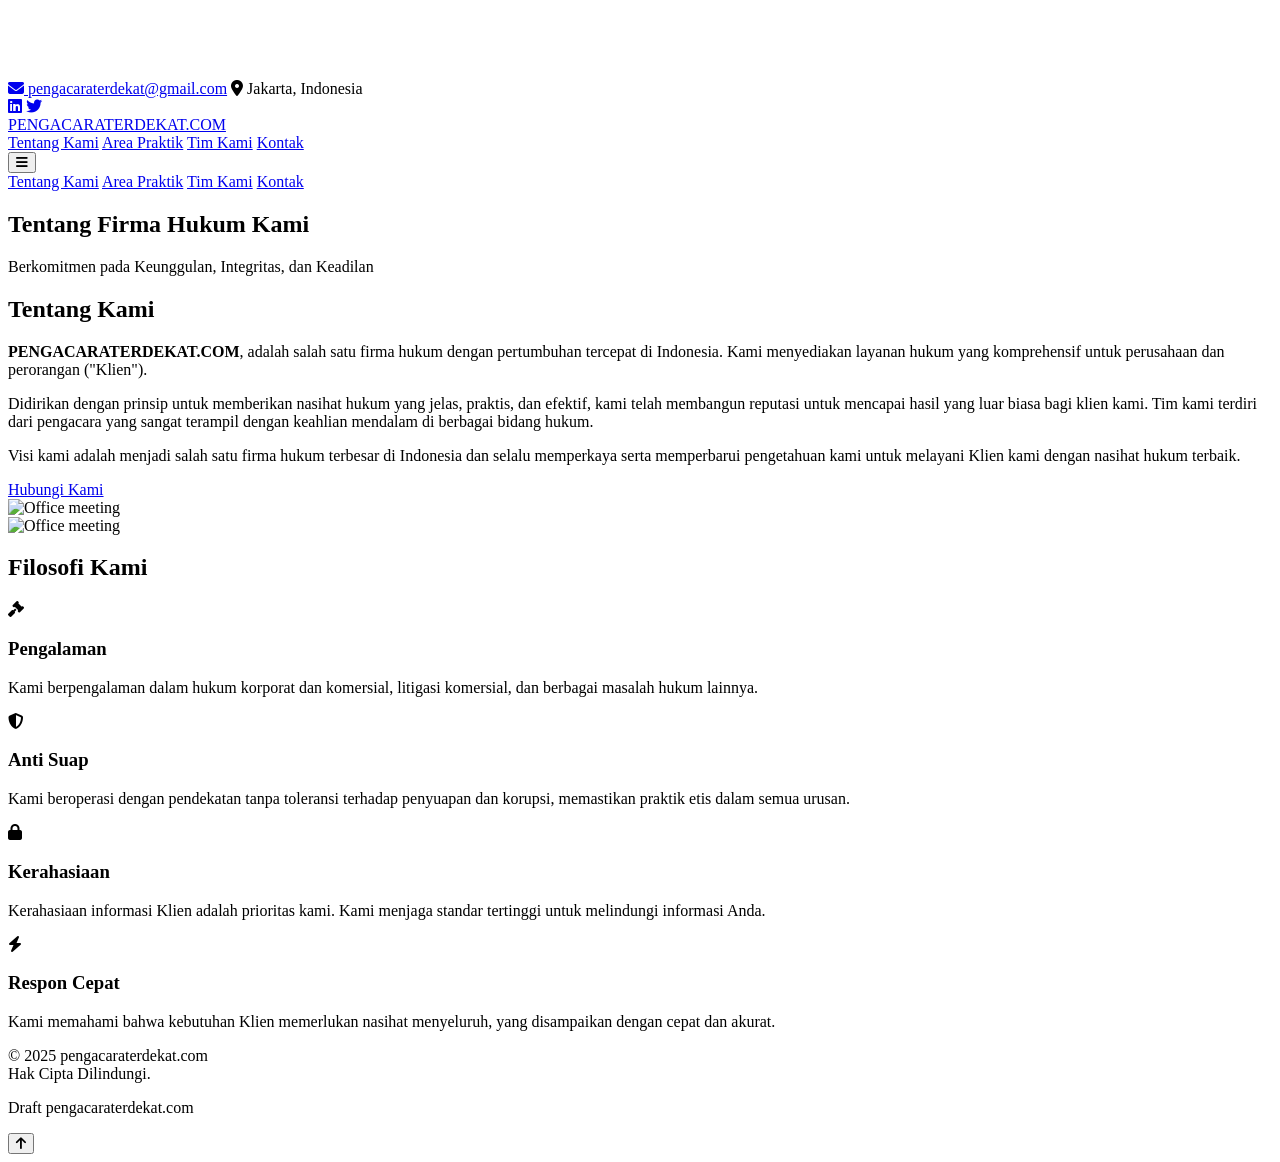
==== about.html @ 50344754 "Add files via upload" ====
<!DOCTYPE html>
<html lang="id" class="scroll-smooth">
<head>
    <meta charset="UTF-8">
    <meta name="viewport" content="width=device-width, initial-scale=1.0">
    <title>Tentang Kami | PENGACARATERDEKAT.COM</title>
    <!-- SEO Meta Tags -->
    <meta name="description" content="Pelajari lebih lanjut tentang PENGACARATERDEKAT.COM, firma hukum yang berkomitmen pada keunggulan, integritas, dan keadilan. Kenali visi, misi, dan filosofi kami.">
    <meta name="keywords" content="tentang firma hukum, profil firma hukum, pengacara profesional, sejarah firma hukum, filosofi hukum, pengacara indonesia">
    <meta name="author" content="PENGACARATERDEKAT.COM">
    <link rel="canonical" href="https://www.pengacaraterdekat.com/about.html">
    <meta name="robots" content="index, follow">

    <!-- Open Graph / Facebook -->
    <meta property="og:type" content="website">
    <meta property="og:url" content="https://www.pengacaraterdekat.com/about.html">
    <meta property="og:title" content="Tentang Kami | PENGACARATERDEKAT.COM">
    <meta property="og:description" content="Kenali PENGACARATERDEKAT.COM, firma hukum yang berkomitmen pada keunggulan, integritas, dan keadilan di Indonesia.">
    <meta property="og:image" content="https://images.unsplash.com/photo-1454165804606-c3d57bc86b40?w=1200&auto=format&fit=crop&q=80">

    <!-- Twitter -->
    <meta property="twitter:card" content="summary_large_image">
    <meta property="twitter:url" content="https://www.pengacaraterdekat.com/about.html">
    <meta property="twitter:title" content="Tentang Kami | PENGACARATERDEKAT.COM">
    <meta property="twitter:description" content="Kenali PENGACARATERDEKAT.COM, firma hukum yang berkomitmen pada keunggulan, integritas, dan keadilan di Indonesia.">
    <meta property="twitter:image" content="https://images.unsplash.com/photo-1454165804606-c3d57bc86b40?w=1200&auto=format&fit=crop&q=80">

    <link rel="preconnect" href="https://fonts.googleapis.com">
    <link rel="preconnect" href="https://fonts.gstatic.com" crossorigin>
    <link href="https://fonts.googleapis.com/css2?family=Montserrat:ital,wght@0,100..900;1,100..900&family=Volkhov:ital,wght@0,400;0,700;1,400;1,700&display=swap" rel="stylesheet">
    <link rel="stylesheet" href="https://cdnjs.cloudflare.com/ajax/libs/font-awesome/6.5.1/css/all.min.css">
    <script src="https://cdn.tailwindcss.com"></script>
    <script>
        tailwind.config = {
            theme: {
                extend: {
                    colors: {
                        'primary': '#1a1a1a',
                        'secondary': '#c5a76f',
                        'background': '#ffffff',
                        'surface': '#f8f8f8',
                        'text-primary': '#2d2d2d',
                        'text-secondary': '#555555',
                    },
                    fontFamily: {
                        'sans': ['Montserrat', 'sans-serif'],
                        'serif': ['Volkhov', 'serif'],
                    }
                }
            }
        }
    </script>
</head>
<body class="bg-background text-text-primary font-sans pt-[85px]">

    <div id="loader" class="fixed inset-0 bg-primary z-[100] flex items-center justify-center transition-opacity duration-500 ease-in-out">
        <h1 class="text-2xl md:text-4xl font-serif text-secondary animate-pulse">PENGACARATERDEKAT.COM</h1>
    </div>

    <div id="page-content" class="opacity-0 transition-opacity duration-500 ease-in-out">
        <div id="header-placeholder"></div>

        <main>
            <section class="py-20 bg-surface">
                <div class="container mx-auto px-6 text-center">
                    <h1 class="text-4xl font-serif opacity-100 translate-y-0 transition-all duration-700 ease-out">Tentang Firma Hukum Kami</h1>
                    <p class="text-text-secondary mt-2 max-w-2xl mx-auto opacity-100 translate-y-0 transition-all duration-700 ease-out" style="transition-delay: 100ms;">Berkomitmen pada Keunggulan, Integritas, dan Keadilan</p>
                </div>
            </section>

            <!-- About Us Section -->
            <section id="about" class="py-20">
                <div class="container mx-auto px-6 grid lg:grid-cols-2 gap-12 items-center">
                    <div class="fade-in opacity-0 translate-y-5 transition-all duration-700 ease-out">
                        <h2 class="text-3xl font-serif mb-6 relative inline-block after:content-[''] after:absolute after:bottom-[-5px] after:left-1/2 after:-translate-x-1/2 after:w-[50px] after:h-[2px] after:bg-secondary">Tentang Kami</h2>
                        <p class="text-text-secondary mb-4"><strong>PENGACARATERDEKAT.COM</strong>, adalah salah satu firma hukum dengan pertumbuhan tercepat di Indonesia. Kami menyediakan layanan hukum yang komprehensif untuk perusahaan dan perorangan ("Klien").</p>
                        <p class="text-text-secondary mb-4">Didirikan dengan prinsip untuk memberikan nasihat hukum yang jelas, praktis, dan efektif, kami telah membangun reputasi untuk mencapai hasil yang luar biasa bagi klien kami. Tim kami terdiri dari pengacara yang sangat terampil dengan keahlian mendalam di berbagai bidang hukum.</p>
                        <p class="text-text-secondary mb-6">Visi kami adalah menjadi salah satu firma hukum terbesar di Indonesia dan selalu memperkaya serta memperbarui pengetahuan kami untuk melayani Klien kami dengan nasihat hukum terbaik.</p>
                        <a href="contact.html" class="inline-block bg-primary text-white py-3 px-6 hover:bg-secondary transition-colors text-sm font-bold">Hubungi Kami</a>
                    </div>
                    <div class="fade-in opacity-0 translate-y-5 transition-all duration-700 ease-out hidden md:block">
                        <img src="https://images.unsplash.com/photo-1454165804606-c3d57bc86b40?w=500&auto=format&fit=crop&q=60&ixlib=rb-4.1.0&ixid=M3wxMjA3fDB8MHxzZWFyY2h8MTd8fGxhd3xlbnwwfHwwfHx8Mg%3D%3D" alt="Office meeting" class=" shadow-2xl w-full h-auto object-cover">
                    </div>
                </div>
            </section>

            <!-- Philo sec -->
            <section id="philosophy" class="py-20 bg-gray-100">
                <div class="container mx-auto grid lg:grid-cols-2 gap-12 items-center">
                    <div class="fade-in opacity-0 translate-y-5 transition-all duration-700 ease-out">
                        <img src="https://images.unsplash.com/photo-1578933356686-0592aa9c5363?q=80&w=764&auto=format&fit=crop&ixlib=rb-4.1.0&ixid=M3wxMjA3fDB8MHxwaG90by1wYWdlfHx8fGVufDB8fHx8fA%3D%3D" alt="Office meeting" class=" shadow-2xl w-full md:w-[600px] h-[400px] object-cover ">
                    </div>
                    <div class="fade-in opacity-0 translate-y-5 transition-all duration-700 ease-out px-6">
                        <h2 class="text-3xl font-serif mb-6 relative inline-block after:content-[''] after:absolute after:bottom-[-5px] after:left-1/2 after:-translate-x-1/2 after:w-[50px] after:h-[2px] after:bg-secondary">Filosofi Kami</h2>
                        <div class="grid grid-cols-2 gap-8">

                            <div>
                            <div class="text-secondary text-4xl mb-4"><i class="fas fa-gavel"></i></div>
                            <h3 class="font-serif text-xl mb-2">Pengalaman</h3>
                            <p class="text-text-secondary text-sm mb-4">Kami berpengalaman dalam hukum korporat dan komersial, litigasi komersial, dan berbagai masalah hukum lainnya.</p>
                            </div>
                            
                            <div>
                            <div class="text-secondary text-4xl mb-4"><i class="fas fa-shield-alt"></i></div>
                            <h3 class="font-serif text-xl mb-2">Anti Suap</h3>
                            <p class="text-text-secondary text-sm mb-4">Kami beroperasi dengan pendekatan tanpa toleransi terhadap penyuapan dan korupsi, memastikan praktik etis dalam semua urusan.</p>
                            </div>

                            <div>
                            <div class="text-secondary text-4xl mb-4"><i class="fas fa-lock"></i></div>
                            <h3 class="font-serif text-xl mb-2">Kerahasiaan</h3>
                            <p class="text-text-secondary text-sm mb-4">Kerahasiaan informasi Klien adalah prioritas kami. Kami menjaga standar tertinggi untuk melindungi informasi Anda.</p>
                            </div>

                            <div>
                            <div class="text-secondary text-4xl mb-4"><i class="fas fa-bolt"></i></div>
                            <h3 class="font-serif text-xl mb-2">Respon Cepat</h3>
                            <p class="text-text-secondary text-sm mb-4">Kami memahami bahwa kebutuhan Klien memerlukan nasihat menyeluruh, yang disampaikan dengan cepat dan akurat.</p>
                            </div>

                        </div>
                    </div>
                    
                </div>
            </section>
        </main>

        <div id="footer-placeholder"></div>
    </div>
    
    <script src="js/main.js"></script>
</body>
</html>
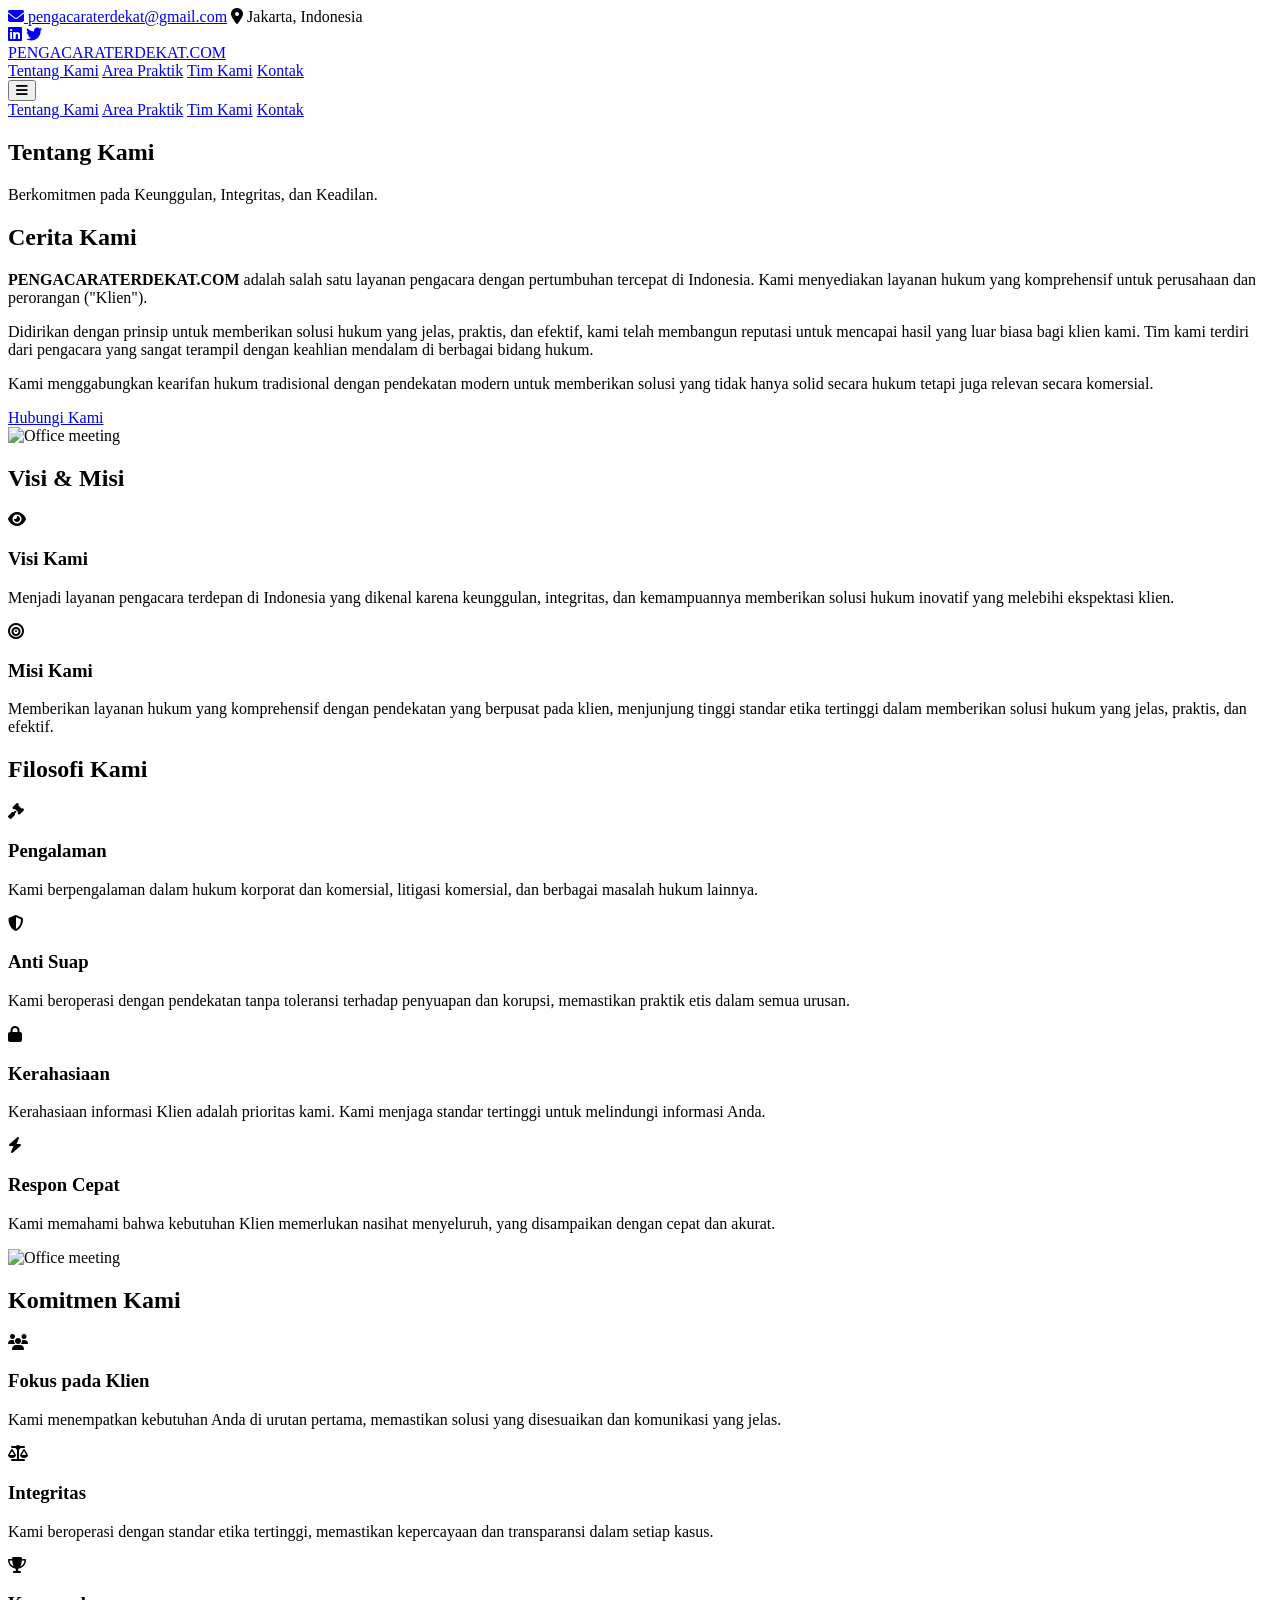
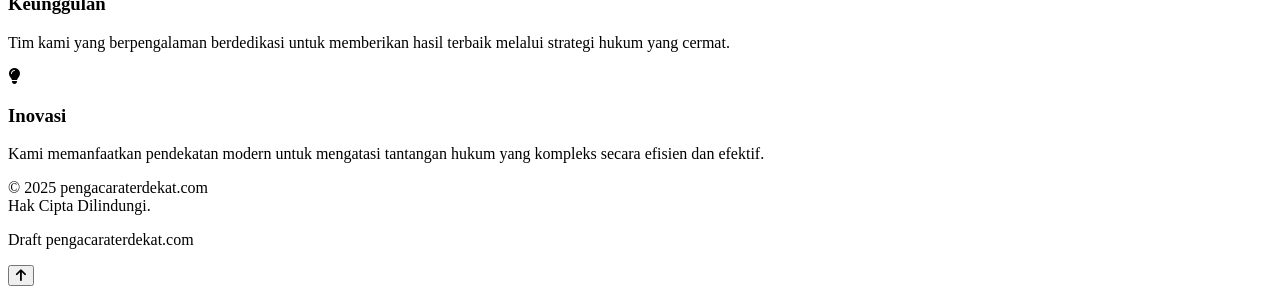
==== commit c49738b7: "Add files via upload" ====
--- a/about.html
+++ b/about.html
@@ -4,27 +4,6 @@
     <meta charset="UTF-8">
     <meta name="viewport" content="width=device-width, initial-scale=1.0">
     <title>Tentang Kami | PENGACARATERDEKAT.COM</title>
-    <!-- SEO Meta Tags -->
-    <meta name="description" content="Pelajari lebih lanjut tentang PENGACARATERDEKAT.COM, firma hukum yang berkomitmen pada keunggulan, integritas, dan keadilan. Kenali visi, misi, dan filosofi kami.">
-    <meta name="keywords" content="tentang firma hukum, profil firma hukum, pengacara profesional, sejarah firma hukum, filosofi hukum, pengacara indonesia">
-    <meta name="author" content="PENGACARATERDEKAT.COM">
-    <link rel="canonical" href="https://www.pengacaraterdekat.com/about.html">
-    <meta name="robots" content="index, follow">
-
-    <!-- Open Graph / Facebook -->
-    <meta property="og:type" content="website">
-    <meta property="og:url" content="https://www.pengacaraterdekat.com/about.html">
-    <meta property="og:title" content="Tentang Kami | PENGACARATERDEKAT.COM">
-    <meta property="og:description" content="Kenali PENGACARATERDEKAT.COM, firma hukum yang berkomitmen pada keunggulan, integritas, dan keadilan di Indonesia.">
-    <meta property="og:image" content="https://images.unsplash.com/photo-1454165804606-c3d57bc86b40?w=1200&auto=format&fit=crop&q=80">
-
-    <!-- Twitter -->
-    <meta property="twitter:card" content="summary_large_image">
-    <meta property="twitter:url" content="https://www.pengacaraterdekat.com/about.html">
-    <meta property="twitter:title" content="Tentang Kami | PENGACARATERDEKAT.COM">
-    <meta property="twitter:description" content="Kenali PENGACARATERDEKAT.COM, firma hukum yang berkomitmen pada keunggulan, integritas, dan keadilan di Indonesia.">
-    <meta property="twitter:image" content="https://images.unsplash.com/photo-1454165804606-c3d57bc86b40?w=1200&auto=format&fit=crop&q=80">
-
     <link rel="preconnect" href="https://fonts.googleapis.com">
     <link rel="preconnect" href="https://fonts.gstatic.com" crossorigin>
     <link href="https://fonts.googleapis.com/css2?family=Montserrat:ital,wght@0,100..900;1,100..900&family=Volkhov:ital,wght@0,400;0,700;1,400;1,700&display=swap" rel="stylesheet">
@@ -52,81 +31,120 @@
     </script>
 </head>
 <body class="bg-background text-text-primary font-sans pt-[85px]">
+    
+    <div id="header-placeholder"></div>
 
-    <div id="loader" class="fixed inset-0 bg-primary z-[100] flex items-center justify-center transition-opacity duration-500 ease-in-out">
-        <h1 class="text-2xl md:text-4xl font-serif text-secondary animate-pulse">PENGACARATERDEKAT.COM</h1>
-    </div>
-
-    <div id="page-content" class="opacity-0 transition-opacity duration-500 ease-in-out">
-        <div id="header-placeholder"></div>
-
-        <main>
-            <section class="py-20 bg-surface">
-                <div class="container mx-auto px-6 text-center">
-                    <h1 class="text-4xl font-serif opacity-100 translate-y-0 transition-all duration-700 ease-out">Tentang Firma Hukum Kami</h1>
-                    <p class="text-text-secondary mt-2 max-w-2xl mx-auto opacity-100 translate-y-0 transition-all duration-700 ease-out" style="transition-delay: 100ms;">Berkomitmen pada Keunggulan, Integritas, dan Keadilan</p>
+    <main>
+        <section id="contact-cta" class="py-20 bg-cover bg-center relative" style="background-image: url('https://images.unsplash.com/photo-1505547828843-176834e42154?q=80&w=1170&auto=format&fit=crop&ixlib=rb-4.1.0&ixid=M3wxMjA3fDB8MHxwaG90by1wYWdlfHx8fGVufDB8fHx8fA%3D%3D');">
+                <div class="absolute inset-0 bg-black opacity-60"></div>
+                <div class="container mx-auto px-6 text-center relative z-10">
+                    <h2 class="text-3xl font-serif mb-4 text-white">Tentang Kami</h2>
+                    <p class="text-white/80 max-w-2xl mx-auto">Berkomitmen pada Keunggulan, Integritas, dan Keadilan.</p>
                 </div>
             </section>
 
-            <!-- About Us Section -->
-            <section id="about" class="py-20">
-                <div class="container mx-auto px-6 grid lg:grid-cols-2 gap-12 items-center">
+        <!-- About Us Section -->
+        <section id="about" class="py-20">
+            <div class="container mx-auto px-6 grid lg:grid-cols-2 gap-12 items-center">
+                <div class="fade-in opacity-0 translate-y-5 transition-all duration-700 ease-out">
+                    <h2 class="text-3xl font-serif mb-6 relative inline-block after:content-[''] after:absolute after:bottom-[-5px] after:left-1/2 after:-translate-x-1/2 after:w-[50px] after:h-[2px] after:bg-secondary">Cerita Kami</h2>
+                    <p class="text-text-secondary mb-4"><strong>PENGACARATERDEKAT.COM</strong> adalah salah satu layanan pengacara dengan pertumbuhan tercepat di Indonesia. Kami menyediakan layanan hukum yang komprehensif untuk perusahaan dan perorangan ("Klien").</p>
+                    <p class="text-text-secondary mb-4">Didirikan dengan prinsip untuk memberikan solusi hukum yang jelas, praktis, dan efektif, kami telah membangun reputasi untuk mencapai hasil yang luar biasa bagi klien kami. Tim kami terdiri dari pengacara yang sangat terampil dengan keahlian mendalam di berbagai bidang hukum.</p>
+                    <p class="text-text-secondary mb-6">Kami menggabungkan kearifan hukum tradisional dengan pendekatan modern untuk memberikan solusi yang tidak hanya solid secara hukum tetapi juga relevan secara komersial.</p>
+                    <a href="contact.html" class="inline-block bg-primary text-white py-3 px-6 hover:bg-secondary transition-colors text-sm font-bold">Hubungi Kami</a>
+                </div>
+                <div class="fade-in opacity-0 translate-y-5 transition-all duration-700 ease-out hidden md:block">
+                    <img src="https://images.unsplash.com/photo-1454165804606-c3d57bc86b40?w=500&auto=format&fit=crop&q=60&ixlib=rb-4.1.0&ixid=M3wxMjA3fDB8MHxzZWFyY2h8MTd8fGxhd3xlbnwwfHwwfHx8Mg%3D%3D" alt="Office meeting" class=" shadow-2xl w-full h-auto object-cover">
+                </div>
+            </div>
+        </section>
+
+        <!-- Visi & Misi Section -->
+        <section id="vision-mission" class="py-20 bg-surface">
+            <div class="container mx-auto px-6">
+                <div class="text-center mb-12">
+                    <h2 class="text-3xl font-serif mb-6 relative inline-block after:content-[''] after:absolute after:bottom-[-5px] after:left-1/2 after:-translate-x-1/2 after:w-[50px] after:h-[2px] after:bg-secondary">Visi & Misi</h2>
+                </div>
+                <div class="grid grid-cols-2 gap-12 text-center">
                     <div class="fade-in opacity-0 translate-y-5 transition-all duration-700 ease-out">
-                        <h2 class="text-3xl font-serif mb-6 relative inline-block after:content-[''] after:absolute after:bottom-[-5px] after:left-1/2 after:-translate-x-1/2 after:w-[50px] after:h-[2px] after:bg-secondary">Tentang Kami</h2>
-                        <p class="text-text-secondary mb-4"><strong>PENGACARATERDEKAT.COM</strong>, adalah salah satu firma hukum dengan pertumbuhan tercepat di Indonesia. Kami menyediakan layanan hukum yang komprehensif untuk perusahaan dan perorangan ("Klien").</p>
-                        <p class="text-text-secondary mb-4">Didirikan dengan prinsip untuk memberikan nasihat hukum yang jelas, praktis, dan efektif, kami telah membangun reputasi untuk mencapai hasil yang luar biasa bagi klien kami. Tim kami terdiri dari pengacara yang sangat terampil dengan keahlian mendalam di berbagai bidang hukum.</p>
-                        <p class="text-text-secondary mb-6">Visi kami adalah menjadi salah satu firma hukum terbesar di Indonesia dan selalu memperkaya serta memperbarui pengetahuan kami untuk melayani Klien kami dengan nasihat hukum terbaik.</p>
-                        <a href="contact.html" class="inline-block bg-primary text-white py-3 px-6 hover:bg-secondary transition-colors text-sm font-bold">Hubungi Kami</a>
+                        <div class="text-secondary text-5xl mb-4"><i class="fas fa-eye"></i></div>
+                        <h3 class="font-serif text-2xl mb-3 text-primary">Visi Kami</h3>
+                        <p class="text-text-secondary">Menjadi layanan pengacara terdepan di Indonesia yang dikenal karena keunggulan, integritas, dan kemampuannya memberikan solusi hukum inovatif yang melebihi ekspektasi klien.</p>
                     </div>
-                    <div class="fade-in opacity-0 translate-y-5 transition-all duration-700 ease-out hidden md:block">
-                        <img src="https://images.unsplash.com/photo-1454165804606-c3d57bc86b40?w=500&auto=format&fit=crop&q=60&ixlib=rb-4.1.0&ixid=M3wxMjA3fDB8MHxzZWFyY2h8MTd8fGxhd3xlbnwwfHwwfHx8Mg%3D%3D" alt="Office meeting" class=" shadow-2xl w-full h-auto object-cover">
+                    <div class="fade-in opacity-0 translate-y-5 transition-all duration-700 ease-out" style="transition-delay: 200ms;">
+                        <div class="text-secondary text-5xl mb-4"><i class="fas fa-bullseye"></i></div>
+                        <h3 class="font-serif text-2xl mb-3 text-primary">Misi Kami</h3>
+                        <p class="text-text-secondary">Memberikan layanan hukum yang komprehensif dengan pendekatan yang berpusat pada klien, menjunjung tinggi standar etika tertinggi dalam memberikan solusi hukum yang jelas, praktis, dan efektif.</p>
                     </div>
                 </div>
-            </section>
-
-            <!-- Philo sec -->
-            <section id="philosophy" class="py-20 bg-gray-100">
-                <div class="container mx-auto grid lg:grid-cols-2 gap-12 items-center">
-                    <div class="fade-in opacity-0 translate-y-5 transition-all duration-700 ease-out">
-                        <img src="https://images.unsplash.com/photo-1578933356686-0592aa9c5363?q=80&w=764&auto=format&fit=crop&ixlib=rb-4.1.0&ixid=M3wxMjA3fDB8MHxwaG90by1wYWdlfHx8fGVufDB8fHx8fA%3D%3D" alt="Office meeting" class=" shadow-2xl w-full md:w-[600px] h-[400px] object-cover ">
-                    </div>
-                    <div class="fade-in opacity-0 translate-y-5 transition-all duration-700 ease-out px-6">
-                        <h2 class="text-3xl font-serif mb-6 relative inline-block after:content-[''] after:absolute after:bottom-[-5px] after:left-1/2 after:-translate-x-1/2 after:w-[50px] after:h-[2px] after:bg-secondary">Filosofi Kami</h2>
-                        <div class="grid grid-cols-2 gap-8">
-
-                            <div>
-                            <div class="text-secondary text-4xl mb-4"><i class="fas fa-gavel"></i></div>
-                            <h3 class="font-serif text-xl mb-2">Pengalaman</h3>
-                            <p class="text-text-secondary text-sm mb-4">Kami berpengalaman dalam hukum korporat dan komersial, litigasi komersial, dan berbagai masalah hukum lainnya.</p>
-                            </div>
-                            
-                            <div>
-                            <div class="text-secondary text-4xl mb-4"><i class="fas fa-shield-alt"></i></div>
-                            <h3 class="font-serif text-xl mb-2">Anti Suap</h3>
-                            <p class="text-text-secondary text-sm mb-4">Kami beroperasi dengan pendekatan tanpa toleransi terhadap penyuapan dan korupsi, memastikan praktik etis dalam semua urusan.</p>
-                            </div>
-
-                            <div>
-                            <div class="text-secondary text-4xl mb-4"><i class="fas fa-lock"></i></div>
-                            <h3 class="font-serif text-xl mb-2">Kerahasiaan</h3>
-                            <p class="text-text-secondary text-sm mb-4">Kerahasiaan informasi Klien adalah prioritas kami. Kami menjaga standar tertinggi untuk melindungi informasi Anda.</p>
-                            </div>
-
-                            <div>
-                            <div class="text-secondary text-4xl mb-4"><i class="fas fa-bolt"></i></div>
-                            <h3 class="font-serif text-xl mb-2">Respon Cepat</h3>
-                            <p class="text-text-secondary text-sm mb-4">Kami memahami bahwa kebutuhan Klien memerlukan nasihat menyeluruh, yang disampaikan dengan cepat dan akurat.</p>
-                            </div>
-
+            </div>
+        </section>
+        
+        <!-- Philo sec -->
+         <section id="philosophy" class="py-20 bg-white">
+            <div class="container mx-auto grid lg:grid-cols-2 gap-12 items-center">
+                <div class="fade-in opacity-0 translate-y-5 transition-all duration-700 ease-out order-2 lg:order-1 px-6">
+                    <h2 class="text-3xl font-serif mb-6 relative inline-block after:content-[''] after:absolute after:bottom-[-5px] after:left-0 after:w-[50px] after:h-[2px] after:bg-secondary">Filosofi Kami</h2>
+                    <div class="grid grid-cols-2 gap-8">
+                        <div>
+                        <div class="text-secondary text-4xl mb-4"><i class="fas fa-gavel"></i></div>
+                        <h3 class="font-serif text-xl mb-2">Pengalaman</h3>
+                        <p class="text-text-secondary text-sm mb-4">Kami berpengalaman dalam hukum korporat dan komersial, litigasi komersial, dan berbagai masalah hukum lainnya.</p>
+                        </div>
+                        <div>
+                        <div class="text-secondary text-4xl mb-4"><i class="fas fa-shield-alt"></i></div>
+                        <h3 class="font-serif text-xl mb-2">Anti Suap</h3>
+                        <p class="text-text-secondary text-sm mb-4">Kami beroperasi dengan pendekatan tanpa toleransi terhadap penyuapan dan korupsi, memastikan praktik etis dalam semua urusan.</p>
+                        </div>
+                        <div>
+                        <div class="text-secondary text-4xl mb-4"><i class="fas fa-lock"></i></div>
+                        <h3 class="font-serif text-xl mb-2">Kerahasiaan</h3>
+                        <p class="text-text-secondary text-sm mb-4">Kerahasiaan informasi Klien adalah prioritas kami. Kami menjaga standar tertinggi untuk melindungi informasi Anda.</p>
+                        </div>
+                        <div>
+                        <div class="text-secondary text-4xl mb-4"><i class="fas fa-bolt"></i></div>
+                        <h3 class="font-serif text-xl mb-2">Respon Cepat</h3>
+                        <p class="text-text-secondary text-sm mb-4">Kami memahami bahwa kebutuhan Klien memerlukan nasihat menyeluruh, yang disampaikan dengan cepat dan akurat.</p>
                         </div>
                     </div>
-                    
                 </div>
-            </section>
-        </main>
+                 <div class="fade-in opacity-0 translate-y-5 transition-all duration-700 ease-out order-1 lg:order-2">
+                    <img src="https://images.unsplash.com/photo-1578933356686-0592aa9c5363?q=80&w=764&auto=format&fit=crop&ixlib=rb-4.1.0&ixid=M3wxMjA3fDB8MHxwaG90by1wYWdlfHx8fGVufDB8fHx8fA%3D%3D" alt="Office meeting" class=" shadow-2xl w-full h-[400px] object-cover ">
+                </div>
+            </div>
+        </section>
 
-        <div id="footer-placeholder"></div>
-    </div>
+         <!-- Our Commitment Section -->
+        <section id="commitment" class="py-20 bg-surface">
+            <div class="container mx-auto px-6 text-center">
+                <h2 class="text-3xl font-serif mb-12 relative inline-block after:content-[''] after:absolute after:bottom-[-5px] after:left-1/2 after:-translate-x-1/2 after:w-[50px] after:h-[2px] after:bg-secondary">Komitmen Kami</h2>
+                <div class="grid sm:grid-cols-2 lg:grid-cols-4 gap-8">
+                    <div class="bg-white p-6 shadow-md hover:shadow-xl transition-shadow fade-in opacity-0 translate-y-5 duration-700 ease-out">
+                        <div class="text-secondary text-4xl mb-4"><i class="fas fa-users"></i></div>
+                        <h3 class="font-serif text-xl mb-2">Fokus pada Klien</h3>
+                        <p class="text-text-secondary text-sm">Kami menempatkan kebutuhan Anda di urutan pertama, memastikan solusi yang disesuaikan dan komunikasi yang jelas.</p>
+                    </div>
+                    <div class="bg-white p-6 shadow-md hover:shadow-xl transition-shadow fade-in opacity-0 translate-y-5 duration-700 ease-out" style="transition-delay: 150ms;">
+                        <div class="text-secondary text-4xl mb-4"><i class="fas fa-balance-scale"></i></div>
+                        <h3 class="font-serif text-xl mb-2">Integritas</h3>
+                        <p class="text-text-secondary text-sm">Kami beroperasi dengan standar etika tertinggi, memastikan kepercayaan dan transparansi dalam setiap kasus.</p>
+                    </div>
+                    <div class="bg-white p-6 shadow-md hover:shadow-xl transition-shadow fade-in opacity-0 translate-y-5 duration-700 ease-out" style="transition-delay: 300ms;">
+                        <div class="text-secondary text-4xl mb-4"><i class="fas fa-trophy"></i></div>
+                        <h3 class="font-serif text-xl mb-2">Keunggulan</h3>
+                        <p class="text-text-secondary text-sm">Tim kami yang berpengalaman berdedikasi untuk memberikan hasil terbaik melalui strategi hukum yang cermat.</p>
+                    </div>
+                    <div class="bg-white p-6 shadow-md hover:shadow-xl transition-shadow fade-in opacity-0 translate-y-5 duration-700 ease-out" style="transition-delay: 450ms;">
+                        <div class="text-secondary text-4xl mb-4"><i class="fas fa-lightbulb"></i></div>
+                        <h3 class="font-serif text-xl mb-2">Inovasi</h3>
+                        <p class="text-text-secondary text-sm">Kami memanfaatkan pendekatan modern untuk mengatasi tantangan hukum yang kompleks secara efisien dan efektif.</p>
+                    </div>
+                </div>
+            </div>
+        </section>
+    </main>
+
+    <div id="footer-placeholder"></div>
     
     <script src="js/main.js"></script>
 </body>
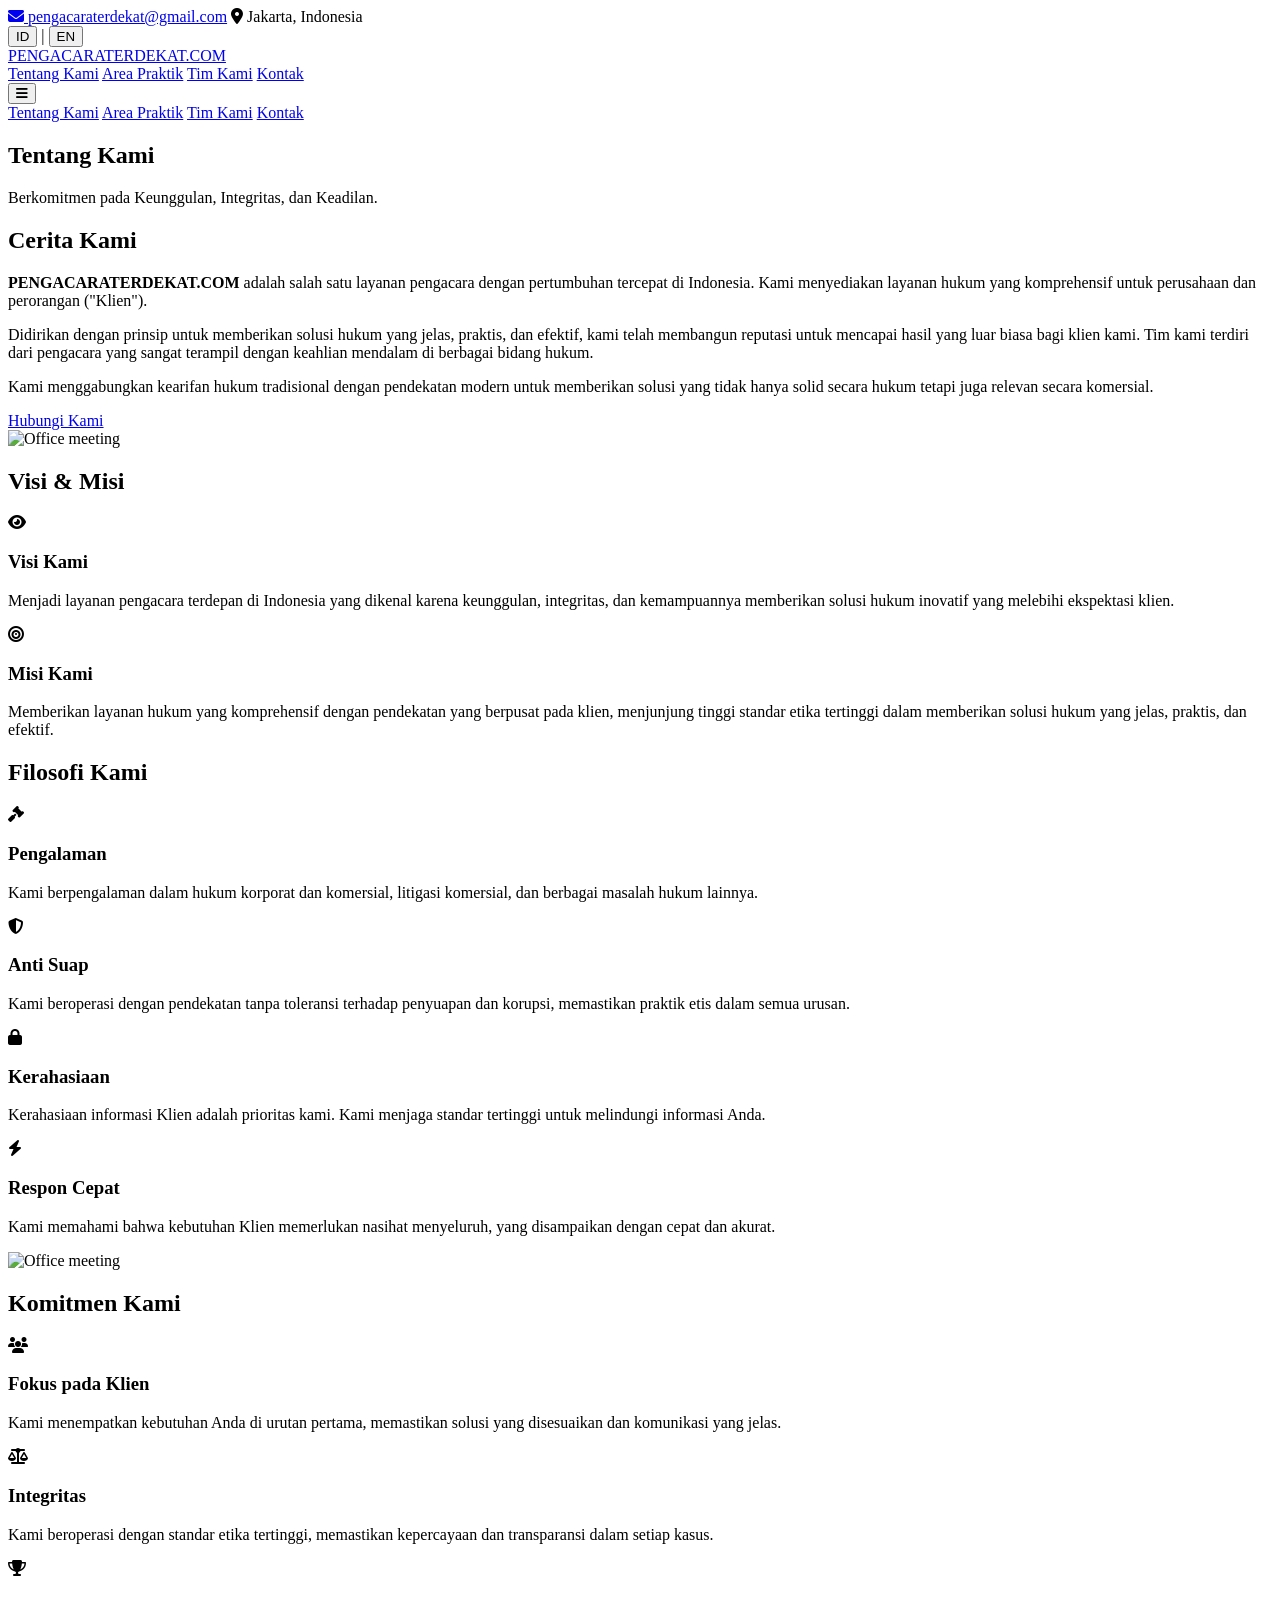
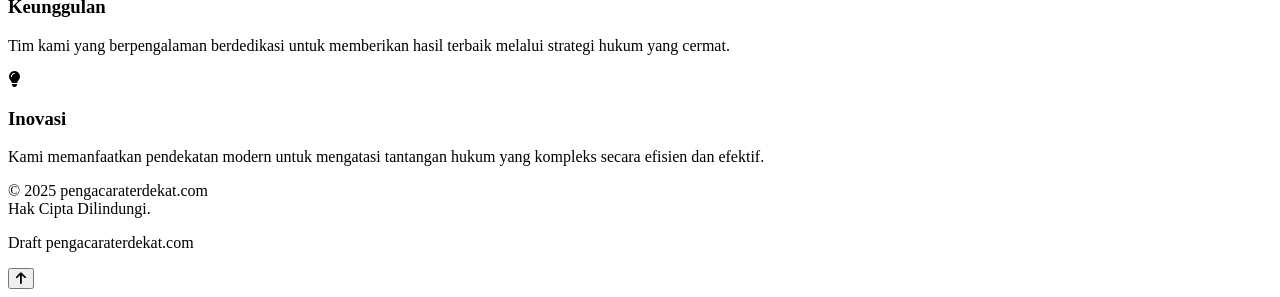
==== commit 65c0cd19: "Add files via upload" ====
--- a/about.html
+++ b/about.html
@@ -30,7 +30,7 @@
         }
     </script>
 </head>
-<body class="bg-background text-text-primary font-sans pt-[85px]">
+<body class="bg-background text-text-primary font-sans pt-[85px]" data-page-key="pageTitleAbout">
     
     <div id="header-placeholder"></div>
 
@@ -38,8 +38,8 @@
         <section id="contact-cta" class="py-20 bg-cover bg-center relative" style="background-image: url('https://images.unsplash.com/photo-1505547828843-176834e42154?q=80&w=1170&auto=format&fit=crop&ixlib=rb-4.1.0&ixid=M3wxMjA3fDB8MHxwaG90by1wYWdlfHx8fGVufDB8fHx8fA%3D%3D');">
                 <div class="absolute inset-0 bg-black opacity-60"></div>
                 <div class="container mx-auto px-6 text-center relative z-10">
-                    <h2 class="text-3xl font-serif mb-4 text-white">Tentang Kami</h2>
-                    <p class="text-white/80 max-w-2xl mx-auto">Berkomitmen pada Keunggulan, Integritas, dan Keadilan.</p>
+                    <h2 class="text-3xl font-serif mb-4 text-white" data-translate="aboutHeaderTitle">Tentang Kami</h2>
+                    <p class="text-white/80 max-w-2xl mx-auto" data-translate="aboutHeaderSubtitle">Berkomitmen pada Keunggulan, Integritas, dan Keadilan.</p>
                 </div>
             </section>
 
@@ -47,11 +47,11 @@
         <section id="about" class="py-20">
             <div class="container mx-auto px-6 grid lg:grid-cols-2 gap-12 items-center">
                 <div class="fade-in opacity-0 translate-y-5 transition-all duration-700 ease-out">
-                    <h2 class="text-3xl font-serif mb-6 relative inline-block after:content-[''] after:absolute after:bottom-[-5px] after:left-1/2 after:-translate-x-1/2 after:w-[50px] after:h-[2px] after:bg-secondary">Cerita Kami</h2>
-                    <p class="text-text-secondary mb-4"><strong>PENGACARATERDEKAT.COM</strong> adalah salah satu layanan pengacara dengan pertumbuhan tercepat di Indonesia. Kami menyediakan layanan hukum yang komprehensif untuk perusahaan dan perorangan ("Klien").</p>
-                    <p class="text-text-secondary mb-4">Didirikan dengan prinsip untuk memberikan solusi hukum yang jelas, praktis, dan efektif, kami telah membangun reputasi untuk mencapai hasil yang luar biasa bagi klien kami. Tim kami terdiri dari pengacara yang sangat terampil dengan keahlian mendalam di berbagai bidang hukum.</p>
-                    <p class="text-text-secondary mb-6">Kami menggabungkan kearifan hukum tradisional dengan pendekatan modern untuk memberikan solusi yang tidak hanya solid secara hukum tetapi juga relevan secara komersial.</p>
-                    <a href="contact.html" class="inline-block bg-primary text-white py-3 px-6 hover:bg-secondary transition-colors text-sm font-bold">Hubungi Kami</a>
+                    <h2 class="text-3xl font-serif mb-6 relative inline-block after:content-[''] after:absolute after:bottom-[-5px] after:left-1/2 after:-translate-x-1/2 after:w-[50px] after:h-[2px] after:bg-secondary" data-translate="aboutStoryTitle">Cerita Kami</h2>
+                    <p class="text-text-secondary mb-4" data-translate="aboutStoryText1"><strong>PENGACARATERDEKAT.COM</strong> adalah salah satu layanan pengacara dengan pertumbuhan tercepat di Indonesia. Kami menyediakan layanan hukum yang komprehensif untuk perusahaan dan perorangan ("Klien").</p>
+                    <p class="text-text-secondary mb-4" data-translate="aboutStoryText2">Didirikan dengan prinsip untuk memberikan solusi hukum yang jelas, praktis, dan efektif, kami telah membangun reputasi untuk mencapai hasil yang luar biasa bagi klien kami. Tim kami terdiri dari pengacara yang sangat terampil dengan keahlian mendalam di berbagai bidang hukum.</p>
+                    <p class="text-text-secondary mb-6" data-translate="aboutStoryText3">Kami menggabungkan kearifan hukum tradisional dengan pendekatan modern untuk memberikan solusi yang tidak hanya solid secara hukum tetapi juga relevan secara komersial.</p>
+                    <a href="contact.html" class="inline-block bg-primary text-white py-3 px-6 hover:bg-secondary transition-colors text-sm font-bold" data-translate="aboutStoryButton">Hubungi Kami</a>
                 </div>
                 <div class="fade-in opacity-0 translate-y-5 transition-all duration-700 ease-out hidden md:block">
                     <img src="https://images.unsplash.com/photo-1454165804606-c3d57bc86b40?w=500&auto=format&fit=crop&q=60&ixlib=rb-4.1.0&ixid=M3wxMjA3fDB8MHxzZWFyY2h8MTd8fGxhd3xlbnwwfHwwfHx8Mg%3D%3D" alt="Office meeting" class=" shadow-2xl w-full h-auto object-cover">
@@ -63,18 +63,18 @@
         <section id="vision-mission" class="py-20 bg-surface">
             <div class="container mx-auto px-6">
                 <div class="text-center mb-12">
-                    <h2 class="text-3xl font-serif mb-6 relative inline-block after:content-[''] after:absolute after:bottom-[-5px] after:left-1/2 after:-translate-x-1/2 after:w-[50px] after:h-[2px] after:bg-secondary">Visi & Misi</h2>
+                    <h2 class="text-3xl font-serif mb-6 relative inline-block after:content-[''] after:absolute after:bottom-[-5px] after:left-1/2 after:-translate-x-1/2 after:w-[50px] after:h-[2px] after:bg-secondary" data-translate="visionMissionTitle">Visi & Misi</h2>
                 </div>
-                <div class="grid grid-cols-2 gap-12 text-center">
+                <div class="grid grid-cols-1 md:grid-cols-2 gap-12 text-center">
                     <div class="fade-in opacity-0 translate-y-5 transition-all duration-700 ease-out">
                         <div class="text-secondary text-5xl mb-4"><i class="fas fa-eye"></i></div>
-                        <h3 class="font-serif text-2xl mb-3 text-primary">Visi Kami</h3>
-                        <p class="text-text-secondary">Menjadi layanan pengacara terdepan di Indonesia yang dikenal karena keunggulan, integritas, dan kemampuannya memberikan solusi hukum inovatif yang melebihi ekspektasi klien.</p>
+                        <h3 class="font-serif text-2xl mb-3 text-primary" data-translate="visionTitle">Visi Kami</h3>
+                        <p class="text-text-secondary" data-translate="visionText">Menjadi layanan pengacara terdepan di Indonesia yang dikenal karena keunggulan, integritas, dan kemampuannya memberikan solusi hukum inovatif yang melebihi ekspektasi klien.</p>
                     </div>
                     <div class="fade-in opacity-0 translate-y-5 transition-all duration-700 ease-out" style="transition-delay: 200ms;">
                         <div class="text-secondary text-5xl mb-4"><i class="fas fa-bullseye"></i></div>
-                        <h3 class="font-serif text-2xl mb-3 text-primary">Misi Kami</h3>
-                        <p class="text-text-secondary">Memberikan layanan hukum yang komprehensif dengan pendekatan yang berpusat pada klien, menjunjung tinggi standar etika tertinggi dalam memberikan solusi hukum yang jelas, praktis, dan efektif.</p>
+                        <h3 class="font-serif text-2xl mb-3 text-primary" data-translate="missionTitle">Misi Kami</h3>
+                        <p class="text-text-secondary" data-translate="missionText">Memberikan layanan hukum yang komprehensif dengan pendekatan yang berpusat pada klien, menjunjung tinggi standar etika tertinggi dalam memberikan solusi hukum yang jelas, praktis, dan efektif.</p>
                     </div>
                 </div>
             </div>
@@ -84,27 +84,27 @@
          <section id="philosophy" class="py-20 bg-white">
             <div class="container mx-auto grid lg:grid-cols-2 gap-12 items-center">
                 <div class="fade-in opacity-0 translate-y-5 transition-all duration-700 ease-out order-2 lg:order-1 px-6">
-                    <h2 class="text-3xl font-serif mb-6 relative inline-block after:content-[''] after:absolute after:bottom-[-5px] after:left-0 after:w-[50px] after:h-[2px] after:bg-secondary">Filosofi Kami</h2>
+                    <h2 class="text-3xl font-serif mb-6 relative inline-block after:content-[''] after:absolute after:bottom-[-5px] after:left-0 after:w-[50px] after:h-[2px] after:bg-secondary" data-translate="aboutPhilosophyTitle">Filosofi Kami</h2>
                     <div class="grid grid-cols-2 gap-8">
                         <div>
                         <div class="text-secondary text-4xl mb-4"><i class="fas fa-gavel"></i></div>
-                        <h3 class="font-serif text-xl mb-2">Pengalaman</h3>
-                        <p class="text-text-secondary text-sm mb-4">Kami berpengalaman dalam hukum korporat dan komersial, litigasi komersial, dan berbagai masalah hukum lainnya.</p>
+                        <h3 class="font-serif text-xl mb-2" data-translate="aboutPhilosophy1Title">Pengalaman</h3>
+                        <p class="text-text-secondary text-sm mb-4" data-translate="aboutPhilosophy1Text">Kami berpengalaman dalam hukum korporat dan komersial, litigasi komersial, dan berbagai masalah hukum lainnya.</p>
                         </div>
                         <div>
                         <div class="text-secondary text-4xl mb-4"><i class="fas fa-shield-alt"></i></div>
-                        <h3 class="font-serif text-xl mb-2">Anti Suap</h3>
-                        <p class="text-text-secondary text-sm mb-4">Kami beroperasi dengan pendekatan tanpa toleransi terhadap penyuapan dan korupsi, memastikan praktik etis dalam semua urusan.</p>
+                        <h3 class="font-serif text-xl mb-2" data-translate="aboutPhilosophy2Title">Anti Suap</h3>
+                        <p class="text-text-secondary text-sm mb-4" data-translate="aboutPhilosophy2Text">Kami beroperasi dengan pendekatan tanpa toleransi terhadap penyuapan dan korupsi, memastikan praktik etis dalam semua urusan.</p>
                         </div>
                         <div>
                         <div class="text-secondary text-4xl mb-4"><i class="fas fa-lock"></i></div>
-                        <h3 class="font-serif text-xl mb-2">Kerahasiaan</h3>
-                        <p class="text-text-secondary text-sm mb-4">Kerahasiaan informasi Klien adalah prioritas kami. Kami menjaga standar tertinggi untuk melindungi informasi Anda.</p>
+                        <h3 class="font-serif text-xl mb-2" data-translate="aboutPhilosophy3Title">Kerahasiaan</h3>
+                        <p class="text-text-secondary text-sm mb-4" data-translate="aboutPhilosophy3Text">Kerahasiaan informasi Klien adalah prioritas kami. Kami menjaga standar tertinggi untuk melindungi informasi Anda.</p>
                         </div>
                         <div>
                         <div class="text-secondary text-4xl mb-4"><i class="fas fa-bolt"></i></div>
-                        <h3 class="font-serif text-xl mb-2">Respon Cepat</h3>
-                        <p class="text-text-secondary text-sm mb-4">Kami memahami bahwa kebutuhan Klien memerlukan nasihat menyeluruh, yang disampaikan dengan cepat dan akurat.</p>
+                        <h3 class="font-serif text-xl mb-2" data-translate="aboutPhilosophy4Title">Respon Cepat</h3>
+                        <p class="text-text-secondary text-sm mb-4" data-translate="aboutPhilosophy4Text">Kami memahami bahwa kebutuhan Klien memerlukan nasihat menyeluruh, yang disampaikan dengan cepat dan akurat.</p>
                         </div>
                     </div>
                 </div>
@@ -117,27 +117,27 @@
          <!-- Our Commitment Section -->
         <section id="commitment" class="py-20 bg-surface">
             <div class="container mx-auto px-6 text-center">
-                <h2 class="text-3xl font-serif mb-12 relative inline-block after:content-[''] after:absolute after:bottom-[-5px] after:left-1/2 after:-translate-x-1/2 after:w-[50px] after:h-[2px] after:bg-secondary">Komitmen Kami</h2>
+                <h2 class="text-3xl font-serif mb-12 relative inline-block after:content-[''] after:absolute after:bottom-[-5px] after:left-1/2 after:-translate-x-1/2 after:w-[50px] after:h-[2px] after:bg-secondary" data-translate="commitmentTitle">Komitmen Kami</h2>
                 <div class="grid sm:grid-cols-2 lg:grid-cols-4 gap-8">
                     <div class="bg-white p-6 shadow-md hover:shadow-xl transition-shadow fade-in opacity-0 translate-y-5 duration-700 ease-out">
                         <div class="text-secondary text-4xl mb-4"><i class="fas fa-users"></i></div>
-                        <h3 class="font-serif text-xl mb-2">Fokus pada Klien</h3>
-                        <p class="text-text-secondary text-sm">Kami menempatkan kebutuhan Anda di urutan pertama, memastikan solusi yang disesuaikan dan komunikasi yang jelas.</p>
+                        <h3 class="font-serif text-xl mb-2" data-translate="commitment1Title">Fokus pada Klien</h3>
+                        <p class="text-text-secondary text-sm" data-translate="commitment1Text">Kami menempatkan kebutuhan Anda di urutan pertama, memastikan solusi yang disesuaikan dan komunikasi yang jelas.</p>
                     </div>
                     <div class="bg-white p-6 shadow-md hover:shadow-xl transition-shadow fade-in opacity-0 translate-y-5 duration-700 ease-out" style="transition-delay: 150ms;">
                         <div class="text-secondary text-4xl mb-4"><i class="fas fa-balance-scale"></i></div>
-                        <h3 class="font-serif text-xl mb-2">Integritas</h3>
-                        <p class="text-text-secondary text-sm">Kami beroperasi dengan standar etika tertinggi, memastikan kepercayaan dan transparansi dalam setiap kasus.</p>
+                        <h3 class="font-serif text-xl mb-2" data-translate="commitment2Title">Integritas</h3>
+                        <p class="text-text-secondary text-sm" data-translate="commitment2Text">Kami beroperasi dengan standar etika tertinggi, memastikan kepercayaan dan transparansi dalam setiap kasus.</p>
                     </div>
                     <div class="bg-white p-6 shadow-md hover:shadow-xl transition-shadow fade-in opacity-0 translate-y-5 duration-700 ease-out" style="transition-delay: 300ms;">
                         <div class="text-secondary text-4xl mb-4"><i class="fas fa-trophy"></i></div>
-                        <h3 class="font-serif text-xl mb-2">Keunggulan</h3>
-                        <p class="text-text-secondary text-sm">Tim kami yang berpengalaman berdedikasi untuk memberikan hasil terbaik melalui strategi hukum yang cermat.</p>
+                        <h3 class="font-serif text-xl mb-2" data-translate="commitment3Title">Keunggulan</h3>
+                        <p class="text-text-secondary text-sm" data-translate="commitment3Text">Tim kami yang berpengalaman berdedikasi untuk memberikan hasil terbaik melalui strategi hukum yang cermat.</p>
                     </div>
                     <div class="bg-white p-6 shadow-md hover:shadow-xl transition-shadow fade-in opacity-0 translate-y-5 duration-700 ease-out" style="transition-delay: 450ms;">
                         <div class="text-secondary text-4xl mb-4"><i class="fas fa-lightbulb"></i></div>
-                        <h3 class="font-serif text-xl mb-2">Inovasi</h3>
-                        <p class="text-text-secondary text-sm">Kami memanfaatkan pendekatan modern untuk mengatasi tantangan hukum yang kompleks secara efisien dan efektif.</p>
+                        <h3 class="font-serif text-xl mb-2" data-translate="commitment4Title">Inovasi</h3>
+                        <p class="text-text-secondary text-sm" data-translate="commitment4Text">Kami memanfaatkan pendekatan modern untuk mengatasi tantangan hukum yang kompleks secara efisien dan efektif.</p>
                     </div>
                 </div>
             </div>
@@ -146,6 +146,7 @@
 
     <div id="footer-placeholder"></div>
     
+    <script src="js/translations.js"></script>
     <script src="js/main.js"></script>
 </body>
 </html>
